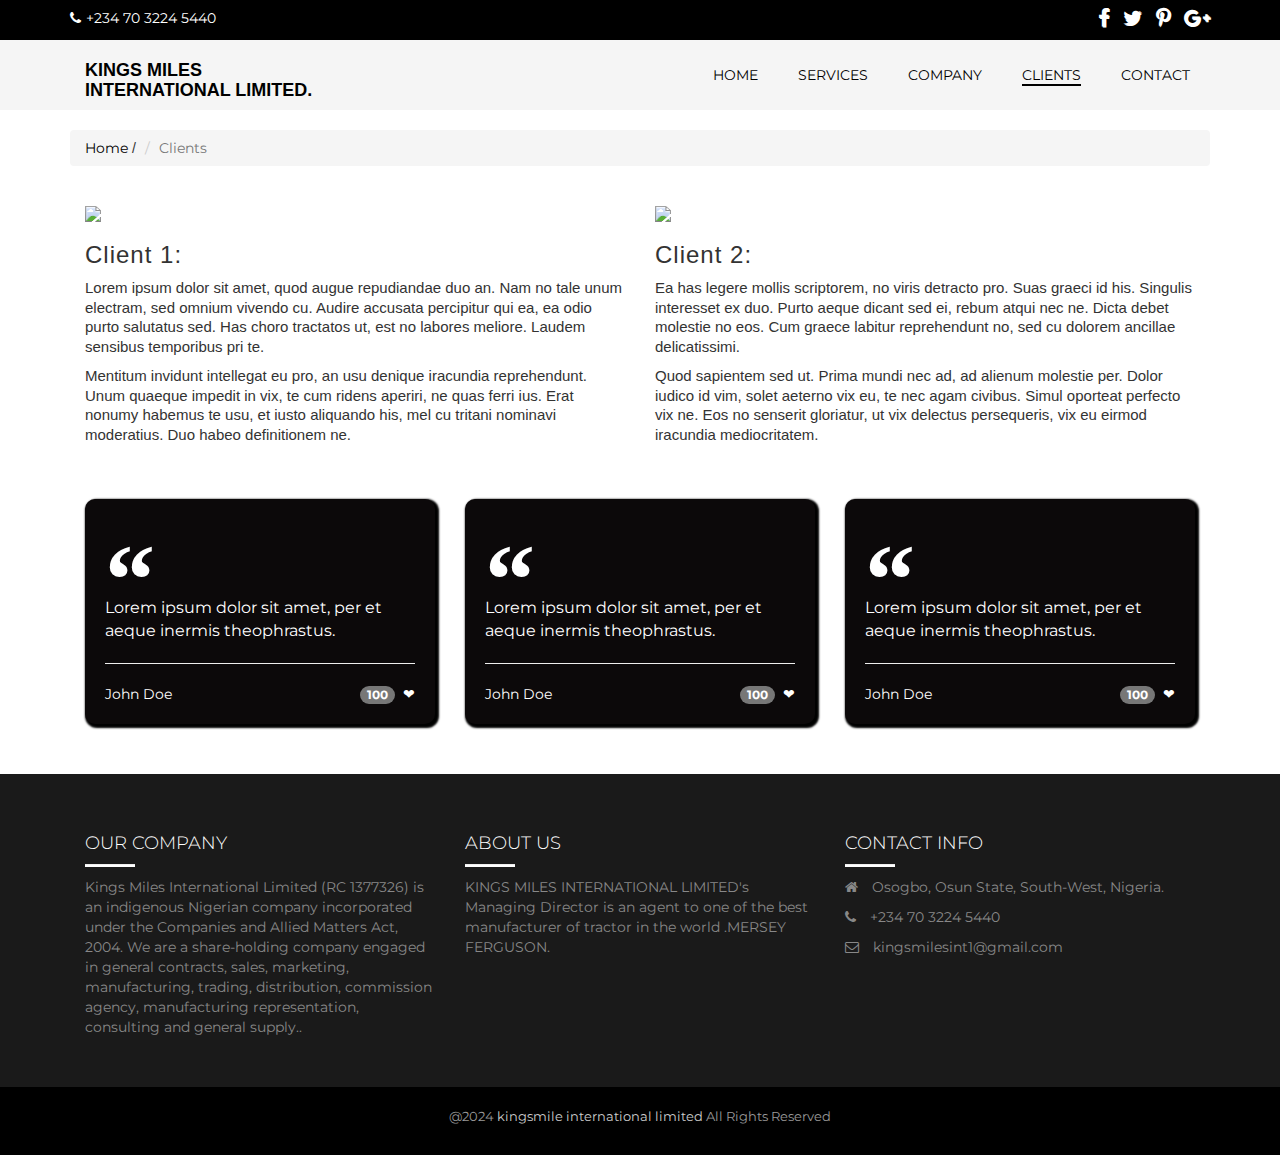
==== clients.html @ 528cfb6f "first commit" ====
<!DOCTYPE html>
<html>

<head>

    <title>Services</title>
    
    <meta charset="utf-8" />

    <link rel="stylesheet" type="text/css" href="css/style.css">
    <link rel="stylesheet" href="css/bootstrap.min.css">
	<link rel="stylesheet" href="css/sidebar.css">
	<link rel="stylesheet" href="https://maxcdn.bootstrapcdn.com/font-awesome/4.5.0/css/font-awesome.min.css">
	
	<link href='https://fonts.googleapis.com/css?family=Montserrat' rel='stylesheet' type='text/css'>
	<link href='http://fonts.googleapis.com/css?family=Open+Sans:400,300,700' rel='stylesheet' type='text/css'>
	
	<link rel='shortcut icon' type='image/x-icon' href='favicon.ico' />
	
    <script src="js/jquery-1.11.3.min.js"></script>
    <script src="js/bootstrap.min.js"></script>
    <script src="js/jPushMenu.js"></script>
    <script src="js/jquery.scrollUp.min.js"></script>
    
    <script type="text/javascript">
		$(window).load(function() {
			$(".loader").fadeOut("slow");
		})
	</script>
    
    <meta name="viewport" content="width=device-width, initial-scale=1">

</head>

<body>

	<div class="loader"></div>
	
	<style>
	
	.loader {
	position: fixed;
	left: 0px;
	top: 0px;
	width: 100%;
	height: 100%;
	z-index: 9999;
	background: url('images/page-loader.gif') 50% 50% no-repeat rgb(249,249,249);
	}
	
	</style>
	
	<header>
	
		<div class="top-heading">
			<div class="container">
				<div class="contact-info pull-left">
					<a href="#"><span class="fa fa-phone"></span>+234 70 3224 5440</a>

				</div>
				<ul class="social-icons pull-right">
					<li><a href="#" class="icon fa fa-facebook"></a></li>
					<li><a href="#" class="icon fa fa-twitter"></a></li>
					<li><a href="#" class="icon fa fa-pinterest-p"></a></li>
					<li><a href="#" class="icon fa fa fa-google-plus"></a></li>
				</ul>
			</div>
		</div>

        <nav class="navbar-default navbar-static-top" id="navbar-default" style="border-radius:0;">
            <div class="container">
                <div class="navbar-header">
                    <button type="button" class="navbar-toggle toggle-menu menu-left push-body" data-toggle="collapse" data-target="#bs-example-navbar-collapse-1">
                        <span class="sr-only">Toggle navigation</span>
                        <span class="icon-bar"></span>
                        <span class="icon-bar"></span>
                        <span class="icon-bar"></span>
                    </button>
					<a style="color:black;" class="navbar-brand" href=""><b>KINGS MILES INTERNATIONAL LIMITED. </b></a>
                </div>

                <!-- Collect the nav links, forms, and other content for toggling -->
                <div class="collapse navbar-collapse cbp-spmenu cbp-spmenu-vertical cbp-spmenu-left" id="bs-example-navbar-collapse-1">

                    <ul class="nav navbar-nav">
                        <li><a href="index.html">Home</a></li>
                        <li><a href="services.html">Services</a></li>
                        <li><a href="company.html">Company</a></li>
                        <li><a href="clients.html"><span>Clients</span></a></li>
                        <li><a href="contact.html">Contact</a></li>
                    </ul>
                </div>
            </div>
        </nav>
        
        <style>
        
        	.navbar-default {
        		background: #F5F5F5;
        	}
        
        	.navbar-default .navbar-nav li a {
        		color: #000;
        	}
        	
        	.navbar-default .navbar-toggle .icon-bar {
				background: #000;
			}
			
			.navbar-nav {
				float: right;
			}
			
			@media screen and (max-width: 768px) {
			.navbar-nav {
				float: left;
			}
			}
			
        
        </style>

        
    </header>
    
    
    <div class="container">
    	<ul class="breadcrumb">
  			<li><a href="index.html">Home</a> <span class="divider">/</span></li>
  			<li class="active">Clients</li>
		</ul>
	</div>
	
	<div class="client-overview">
		<div class="container">
			<div class="col-md-6 col-sm-6">
				<div class="image">
					<img src="images/client1.jpeg" class="img-responsive">
				</div>
				<div class="text">
					<h3>Client 1:</h3>
					<p>Lorem ipsum dolor sit amet, quod augue repudiandae duo an. Nam no tale unum electram, sed omnium vivendo cu. Audire accusata percipitur qui ea, ea odio purto salutatus sed. Has choro tractatos ut, est no labores meliore. Laudem sensibus temporibus pri te.</p>
					<p>Mentitum invidunt intellegat eu pro, an usu denique iracundia reprehendunt. Unum quaeque impedit in vix, te cum ridens aperiri, ne quas ferri ius. Erat nonumy habemus te usu, et iusto aliquando his, mel cu tritani nominavi moderatius. Duo habeo definitionem ne.</p>
				</div>
			</div>
			<div class="col-md-6 col-sm-6">
				<div class="image">
					<img src="images/client2.jpg" class="img-responsive">
				</div>
				<div class="text">
					<h3>Client 2:</h3>
					<p>Ea has legere mollis scriptorem, no viris detracto pro. Suas graeci id his. Singulis interesset ex duo. Purto aeque dicant sed ei, rebum atqui nec ne. Dicta debet molestie no eos. Cum graece labitur reprehendunt no, sed cu dolorem ancillae delicatissimi.</p>
					<p>Quod sapientem sed ut. Prima mundi nec ad, ad alienum molestie per. Dolor iudico id vim, solet aeterno vix eu, te nec agam civibus. Simul oporteat perfecto vix ne. Eos no senserit gloriatur, ut vix delectus persequeris, vix eu eirmod iracundia mediocritatem.</p>
				</div>
			</div>
		</div>
	</div>
	
	<div class="quotes">
		<div class="container">
			<div class="col-md-4">
    			<blockquote class="quote-box">
      				<p class="quotation-mark">
        			“
      				</p>
      				<p class="quote-text">
        				Lorem ipsum dolor sit amet, per et aeque inermis theophrastus.
      				</p>
      			<hr>
      			<div class="blog-post-actions">
        			<p class="blog-post-bottom pull-left">
          				John Doe
       				</p>
        			<p class="blog-post-bottom pull-right">
          				<span class="badge quote-badge">100</span>  ❤
        			</p>
      			</div>
    			</blockquote>
    		</div>
			<div class="col-md-4">
    			<blockquote class="quote-box">
      				<p class="quotation-mark">
        			“
      				</p>
      				<p class="quote-text">
        				Lorem ipsum dolor sit amet, per et aeque inermis theophrastus. 
      				</p>
      			<hr>
      			<div class="blog-post-actions">
        			<p class="blog-post-bottom pull-left">
          				John Doe
       				</p>
        			<p class="blog-post-bottom pull-right">
          				<span class="badge quote-badge">100</span>  ❤
        			</p>
      			</div>
    			</blockquote>
    		</div>
			<div class="col-md-4">
    			<blockquote class="quote-box">
      				<p class="quotation-mark">
        			“
      				</p>
      				<p class="quote-text">
        				Lorem ipsum dolor sit amet, per et aeque inermis theophrastus.
      				</p>
      			<hr>
      			<div class="blog-post-actions">
        			<p class="blog-post-bottom pull-left">
          				John Doe
       				</p>
        			<p class="blog-post-bottom pull-right">
          				<span class="badge quote-badge">100</span>  ❤
        			</p>
      			</div>
    			</blockquote>
    		</div>
		</div>
	</div>
	
	<footer class="footer">
		<div class="container">
			<div class="col-md-4 col-sm-6">
				<h3>Our Company</h3>
				<hr>
				<p>Kings Miles International Limited (RC 1377326) is an indigenous Nigerian company incorporated under the Companies and Allied Matters Act, 2004. We are a share-holding company engaged in general contracts, sales, marketing, manufacturing, trading, distribution, commission agency, manufacturing representation, consulting and general supply..</p>
			</div>
			<div class="col-md-4 col-sm-6">
				<h3>About Us</h3>
				<hr>
				<p>KINGS MILES INTERNATIONAL LIMITED's Managing Director is an agent to one of the best manufacturer of tractor in the world .MERSEY FERGUSON.</p>
			</div>
			<div class="col-md-4 col-sm-6">
				<h3>Contact Info</h3>
				<hr>
				<ul class="contact-list">
					<li>
						<p>
							<i class="fa fa-home"></i>
							Osogbo, Osun State, South-West, Nigeria.
						</p>
						<p>
							<i class="fa fa-phone"></i>
							+234 70 3224 5440
						</p>
						<p>
							<i class="fa fa-envelope-o"></i>
							kingsmilesint1@gmail.com
						</p>
					</li>
				</ul>
			</div>
		</div>
	</footer>
	
	<div class="copyright-part">
		<p>@2024 <span>kingsmile international limited</span> All Rights Reserved</p>
	</div>
    
    
    
    <script type="text/javascript">
    
      $(document).ready(function(){
        $('.toggle-menu').jPushMenu({closeOnClickLink: false});
        $('.dropdown-toggle').dropdown();
      });
      
    </script>
    
    
    <script type="text/javascript">
    
    $(function () {
  		$.scrollUp({
    		scrollName: 'scrollUp', // Element ID
    		topDistance: '300', // Distance from top before showing element (px)
    		topSpeed: 600, // Speed back to top (ms)
    		animation: 'fade', // Fade, slide, none
    		animationInSpeed: 200, // Animation in speed (ms)
    		animationOutSpeed: 200, // Animation out speed (ms)
    		activeOverlay: false, // Set CSS color to display scrollUp active point, e.g '#00FFFF'
    		scrollImg: true,
  		});
	});
    
    </script>
    

</body>

</html>
---- css/style.css ----
body {
	overflow-x: hidden;
}

#scrollUp {
  bottom: 20px;
  right: 20px;
  width: 38px; /* Width of image */
  height: 38px; /* Height of image */
  background: url(../images/top.png) no-repeat;
}

.top-heading {
	background: #000;
	width: 100%;
	color: #fff; 
}

.top-heading .contact-info {
	padding-top: 8px;
}

.top-heading .contact-info a {
	font-size: 14px;
	font-weight: 400;
    font-family: 'Montserrat', sans-serif;
	color: #fff;
	text-decoration: none;
}

@media screen and (max-width: 500px) {
.top-heading .contact-info a {
	font-size: 12px;
}
}

.top-heading .contact-info span {
	padding-right: 5px;
}

.top-heading .social-icons {
	list-style: none;
	padding-top: 8px;
}

.top-heading .social-icons li {
	display: inline-block;
}

.top-heading .social-icons .icon {
	font-size: 20px;
	padding-left: 10px;
	color: #fff;
	text-shadow: 1px 1px #fff;
	text-decoration: none;
}

@media screen and (max-width: 500px) {
.top-heading .social-icons .icon {
	font-size: 16px;
}
}


.navbar-default .navbar-nav li a {
    text-transform: uppercase;
    text-decoration: none;
    line-height: 20px;
    margin: 10px 5px;
    font-family: 'Montserrat', sans-serif;
}

.navbar-default .navbar-nav li a span {
	border-bottom: 2px solid #000;
}

.navbar-default .navbar-toggle {
	border: none;
}

.navbar-default .navbar-toggle .icon-bar {
    height: 4px;
    width: 28px;
}

.navbar-default .navbar-brand {
	/* background-image:url("../images/logo.png"); */
	background-repeat: no-repeat;
	text-transform: black;
	width: 270px;
	text-decoration: solid;
	align-items: center;
	height: 60px;
	margin-top: 5px;
}

@media screen and (max-width: 991px) {
.navbar-default .navbar-brand {
	/* background-image:url("../images/small-logo.png"); */
	background-repeat: no-repeat;
	text-transform: black;
	width: 270px;
	text-decoration: solid;
	align-items: center;
	height: 60px;
	margin-top: 5px;
}
}

@media screen and (max-width: 768px) {
.navbar-default .navbar-brand {
	margin-top: 0px;
}
}

.breadcrumb {
	margin-top: 20px;
}

.breadcrumb a {
	color: #000;
	text-decoration: none;
	font-size: 14px;
	font-family: 'Montserrat', sans-serif;
}

.breadcrumb a:hover {
	color: #4C4C4C;
	text-decoration: none;
} 

.breadcrumb .active {
	font-family: 'Montserrat', sans-serif;
}

/* Homepage */

.banner {
	background-image:url("../images/banner.jpg");
	background-size: cover;
	background-repeat: no-repeat;
	background-position: center center;
	width: 100%;
    height: 100%;
}

.banner .opacity_overlay {
    height: 100%;
    width: 100%;
    background: rgba(0, 0, 0, 0.55);
    padding-top: 100px;
}

.banner .opacity_overlay .info {
    text-align: center;
    font-family: 'Montserrat', sans-serif;
}

.banner .opacity_overlay .info h2 {
	color: #fff;
	text-transform: uppercase;
	font-size: 36px;
}

.banner .opacity_overlay .info hr {
	width: 100px;
	margin-top: 30px;
	margin-bottom: 30px;
}

.banner .opacity_overlay .info h3 {
	color: #fff;
	text-transform: uppercase;
	font-size: 16px;
	letter-spacing: 1px;
}

.banner .opacity_overlay .secondary_layer {
	background: #191919;
	margin-top: 100px;
	padding-top: 15px;
	padding-bottom: 15px;
	font-family: "Open Sans", Arial, sans-serif;
}

.banner .opacity_overlay .secondary_layer .msg {
	font-size: 18px;
	color: #fff;
	font-weight: 300;
	letter-spacing: 1px;
}

.banner .opacity_overlay .secondary_layer .msg span {
	font-family: "Shadows Into Light", cursive;
	font-size: 22px;
}

.banner .opacity_overlay .secondary_layer .quote {
	font-size: 13px;
	color: #999;
	font-weight: 300;
	letter-spacing: 1px;
}

.banner .opacity_overlay .secondary_layer .btn {
	text-decoration: none;
	color: #000;
}

.banner .opacity_overlay .secondary_layer .btn button {
	background: #F5F5F5;
	border: none;
	border-radius: 6px;
	padding: 8px 15px;
	text-transform: uppercase;
	font-weight: 600;
	font-size: 14px;
	outline: none;
	transition: background-color 0.2s ease;
}

.banner .opacity_overlay .secondary_layer .btn button:hover {
	background: #000;
	color: #fff;
}

/* Font size change on browser resize */

@media screen and (max-width: 991px) {
.banner .opacity_overlay .info h2 {
	font-size: 30px;
}
}

@media screen and (max-width: 768px) {
.banner .opacity_overlay .info h2 {
	font-size: 26px;
}
}

@media screen and (max-width: 631px) {
.banner .opacity_overlay .info h2 {
	font-size: 22px;
}
}

@media screen and (max-width: 534px) {
.banner .opacity_overlay .info h2 {
	font-size: 20px;
}
}

@media screen and (max-width: 991px) {
.banner .opacity_overlay .info h3 {
	font-size: 12px;
}
}

@media screen and (max-width: 534px) {
.banner .opacity_overlay .info h3 {
	font-size: 10px;
}
}

@media screen and (max-width: 768px) {
.banner .opacity_overlay .secondary_layer .msg {
	font-size: 16px;
}
}

@media screen and (max-width: 534px) {
.banner .opacity_overlay .secondary_layer .msg {
	font-size: 13px;
}
}

@media screen and (max-width: 768px) {
.banner .opacity_overlay .secondary_layer .msg span {
	font-size: 18px;
}
}

@media screen and (max-width: 534px) {
.banner .opacity_overlay .secondary_layer .msg span {
	font-size: 16px;
}
}


.services {
	padding-top: 40px;
	padding-bottom: 60px;
}

@media screen and (max-width: 768px) {
.services {
	padding-top: 20px;
	padding-bottom: 30px;
}
}

@media screen and (max-width: 500px) {
.services {
	padding-top: 10px;
	padding-bottom: 10px;
}
}

.services h2 {
	font-size: 32px;
	text-align: center;
	font-family: "Open Sans", Arial, sans-serif;
	font-weight: 300;
}

.services h2 span {
	font-weight: 600;
}

.services h3 {
	font-size: 20px;
	font-weight: 300;
	text-align: center;
	font-family: "Open Sans", Arial, sans-serif;
	color: #666666;
}

.services .overview {
	margin-top: 20px;
}

.services .overview .feature-box img {
	width: 100%;
	margin-top: 30px;
}

.services .overview .feature-body {
	font-family: 'Montserrat', sans-serif;
}


.services .overview .feature-body h4 {
	line-height: 30px;
	font-size: 20px;
	font-weight: 600;
}

.services .overview .feature-body p {
	font-size: 14px;
	font-weight: 300;
	color: #666666;
}

@media screen and (max-width: 500px) {
.services .overview .col-sm-4 {
	padding-right: 0px;
	padding-left: 0px;
}
}

/* Font size change on browser resize */

@media screen and (max-width: 991px) {
.services h2 {
	font-size: 26px;
}
}

@media screen and (max-width: 768px) {
.services h2 {
	font-size: 22px;
}
}

@media screen and (max-width: 534px) {
.services h2 {
	font-size: 20px;
}
}

@media screen and (max-width: 991px) {
.services h3 {
	font-size: 16px;
}
}

@media screen and (max-width: 534px) {
.services h3 {
	font-size: 14px;
}
}


.information {
	background: #191919;
	padding-top: 60px;
	padding-bottom: 60px;
	text-align: center;
}

@media screen and (max-width: 500px) {
.information {
	padding-top: 20px;
	padding-bottom: 30px;
}
}

.information .counter-number {
  	color: #fff;
  	font-size: 32px;
}

.information .counter-text {
  	color: #fff;
  	letter-spacing: 2px;
}


.projects {
	padding-top: 60px;
	padding-bottom: 60px;
	font-family: "Open Sans", Arial, sans-serif;
}

@media screen and (max-width: 500px) {
.projects {
	padding-top: 20px;
	padding-bottom: 20px;
}
}

.projects h3 {
	font-size: 30px;
	font-weight: 400;
	text-transform: uppercase;
	letter-spacing: 1px;
	text-align: center;
	margin-top: 0px;
}

.projects hr {
	width: 75px;
	height: 2px;
	background: #000;
}

.projects .news {
	margin-top: 50px;
	position: relative;
}

.projects .news:before {
	content: "";
	width: 2px;
	background: #000;
	height: 100%;
	position: absolute;
	left: 50%;
}

.projects .news .date {
    color: #fff;
    text-align: center;
    display: block;
    background: #000;
    padding: 2px;
    margin: auto;
    width: 100px;
	margin-bottom: 50px;
}


@media screen and (max-width: 991px) {
.projects .news .date {
	margin-bottom: 0px;
}
}


.projects .news .date h4 {
    font-size: 16px;
    font-weight: 600;
}

.projects .news .section {
	margin-top: 40px;
}

/* Section Left */

.projects .news .section-left:before {
    content: "";
    position: absolute;
    right: 0;
    width: 20px;
    height: 20px;
    top: 50%;
    margin-top: -10px;
    margin-right: -10px;
    background: #000;
    border-radius: 50%;
    z-index: 100;
}

.projects .news .section-left:after {
    content: "";
    width: 80%;
    height: 2px;
    background-color: #000;
    position: absolute;
    right: 0;
    top: 50%;
}

@media screen and (max-width: 991px) {
.projects .news .section-left:before {
	display: none;
}
}

@media screen and (max-width: 991px) {
.projects .news .section-left:after {
	display: none;
}
}


.projects .news .section-left .article {
    background: #000;
    padding-top: 26px;
    padding-bottom: 31px;
    position: relative;
    z-index: 100;
    margin-right: 50px;
}

@media screen and (max-width: 991px) {
.projects .news .section-left .article {
	margin-right: 0px;
	margin-top: 40px;
}
}


/* Section Right */

.projects .news .section-right:before {
    content: "";
    position: absolute;
    left: 0;
    width: 20px;
    height: 20px;
    top: 50%;
    margin-top: -10px;
    margin-left: -10px;
    background: #000;
    border-radius: 50%;
    z-index: 100;
}

.projects .news .section-right:after {
    content: "";
    width: 80%;
    height: 2px;
    background-color: #000;
    position: absolute;
    left: 0;
    top: 50%;
}

@media screen and (max-width: 991px) {
.projects .news .section-right:before {
	display: none;
}
}

@media screen and (max-width: 991px) {
.projects .news .section-right:after {
	display: none;
}
}

.projects .news .section-right .article {
    background: #000;
    padding-top: 26px;
    padding-bottom: 31px;
    position: relative;
    z-index: 100;
    margin-left: 50px;
}

@media screen and (max-width: 991px) {
.projects .news .section-right .article {
	margin-left: 0px;
	margin-top: 40px;
}
}


.projects .news .article .wrap {
	padding: 5px 30px;
}

.projects .news .article .wrap .heading {
	color: #fff;
}

.projects .news .article .wrap .heading h5 {
	text-transform: uppercase;
	font-size: 16px;
	font-weight: 600;
}

.projects .news .article .wrap .heading h5 span {
	margin-right: 20px;
	font-size: 20px;
}



@media screen and (max-width: 1199px) {
.projects .news .col-md-offset-1 {
	margin-left: 0%;
}
}


@media screen and (max-width: 990px) {
.projects .news .article {
	margin-right: 0px;
	margin-left: 0px;
}
}


.projects .news .button {
	text-align: center;
	margin-top: 40px;
	position: relative;
}

.projects .news .button a {
	color: #000;
	background: #fff;
	border: 2px solid #000;
	font-size: 15px;
	font-weight: 600;
	transition: background-color 0.5s ease;
}

.projects .news .button a:hover {
	background: #000;
	color: #fff;
}


.clients {
	padding-top: 20px;
	padding-bottom: 20px;
	background: #191919;
}

.clients-carousel {
    margin-top: 50px; 
    padding: 0 30px 30px 30px;
}

.clients-carousel .thumbnail {
     background: transparent;
     border: none;
}

.clients-carousel img {
    width: 240px;
    height: 120px;
}


.more-information {
	background: #fff;
	padding-top: 20px;
	padding-bottom: 40px;
}

.more-information .sides {
	background: #191919;
	padding-top: 40px;
	padding-bottom: 40px;
	font-family: "Open Sans", Arial, sans-serif;
	margin-top: 20px;
}

.more-information .sides h4 {
	text-align: center;
	color: #fff;
	font-size: 22px;
	letter-spacing: 1px;
}

.more-information .sides hr {
	width: 75px;
}

.more-information .sides p {
	color: #fff;
	font-size: 15px;
	padding: 15px 30px;
}

@media screen and (max-width: 500px) {
.more-information .col-md-6 {
	padding-right: 0px;
	padding-left: 0px;
}
}


.subscribe {
	background-image:url("../images/building.jpeg");
	background-size: cover;
	background-repeat: no-repeat;
	background-position: center center;
}

.subscribe .opacity_overlay {
    height: 100%;
    width: 100%;
    background: rgba(0, 0, 0, 0.7);
	padding-top: 60px;
	padding-bottom: 80px;
	font-family: 'Montserrat', sans-serif;
	text-align: center;
}

.subscribe .opacity_overlay h3 {
	color: #fff;
	font-size: 32px;
} 

.subscribe .opacity_overlay p {
	color: #fff;
	font-size: 18px;
}


.subscribe .opacity_overlay .form-subscribe {
	max-width: 600px;
	margin: auto;
	margin-top: 30px;
}

.subscribe .opacity_overlay .input-group {
	position: relative;
    display: table;
}

.subscribe .opacity_overlay .form-input {
	background:rgba(255,255,255, 0.4);
	padding-left: 25px;
	padding-right: 25px;
	border: none;
	letter-spacing: 1px;
	width: 100%;
	position: relative;
	float: left;
	height: 50px;
	margin-bottom: 0;
	border-top-left-radius: 36px;
    border-bottom-left-radius: 36px;
    outline:none;
}

.subscribe .opacity_overlay .btn-group {
	display: table-cell;
	width: 1%;
}

.subscribe .opacity_overlay .btn {
	height: 50px;
	padding: 0 40px;
	background: #fff;
	color: #000;
	position: relative;
	margin-left: -1px;
	border-top-right-radius: 36px;
    border-bottom-right-radius: 36px;
}

::-webkit-input-placeholder { /* WebKit, Blink, Edge */
    color: #fff;
}
:-moz-placeholder { /* Mozilla Firefox 4 to 18 */
   color: #fff;
   opacity:  1;
}
::-moz-placeholder { /* Mozilla Firefox 19+ */
   color: #fff;
   opacity:  1;
}
:-ms-input-placeholder { /* Internet Explorer 10-11 */
   color: #fff;
}

/* End of Homepage */


/* ------- Services Page ------- */

@media screen and (max-width: 500px) {
.pricing-table .col-sm-4 {
	padding-left: 0px;
	padding-right: 0px;
}
}

.pricing-table {
	padding-top: 10px;
	padding-bottom: 20px;
}

.pricing-table .table .block {
	margin-top: 20px;
}

.pricing-table .table .block .cost {
	padding-top: 25px;
	padding-bottom: 25px;
	background: #000;
	text-align: center;
	font-family: 'Montserrat', sans-serif;
}

.pricing-table .table .block .cost h3 {
	color: #fff;
	text-transform: uppercase;
	letter-spacing: 3px;
	font-size: 20px;
}

.pricing-table .table .block .cost h1 {
	color: #fff;
	text-transform: uppercase;
	font-size: 72px;
}

.pricing-table .table .block .cost h1 .symbol {
	font-size: 36px;
	display: inline-block;
	vertical-align: top;
}

.pricing-table .table .block .cost h1 .monthly {
	font-size: 20px;
}

.pricing-table .table .block .cost p {
	color: #696969;
}

.pricing-table .table .block .info {
	padding-top: 20px;
	padding-bottom: 20px;
	background: #F5F5F5;
	text-align: center;
	font-family: 'Montserrat', sans-serif;
}

.pricing-table .table .block .info .item-list {
	list-style: none;
	padding: 0px;
}

.pricing-table .table .block .info .item-list li {
	font-size: 17px;
	margin-top: 15px;
}

.pricing-table .table .block .info .item-list li button {
	margin-top: 15px;
	color: #fff;
	background: #000;
	border: none;
	padding: 8px 16px;
	text-transform: uppercase;
	letter-spacing: 1px;
	font-size: 16px;
	outline: none;
	transition: background-color 0.5s ease;
}

.pricing-table .table .block .info .item-list li button:hover {
	background: #e6e6e6;
	color: #000;
}

@media screen and (max-width: 500px) {
.featured-list .col-sm-6 {
	padding-left: 0px;
	padding-right: 0px;
}
}

.featured-list {
	padding-top: 20px;
	padding-bottom: 40px;
	text-align: center;
}

.featured-list .section {
	margin-top: 20px;
}

.featured-list .section .icon-container {
	position: relative;
    margin: auto;
    width: 80px;
    height: 80px;
	border: 1px solid #000;
	border-radius: 50%;
	transition: background-color 0.5s ease;
}

.featured-list .section .icon-container:hover {
	background: #000;
}

.featured-list .section .icon-container i {
	font-size: 38px;
	font-weight: 600;
	line-height: 80px;
	transition: color 0.5s ease;
}

.featured-list .section .icon-container i:hover {
	color: #fff;
}

.featured-list .section h3 {
	font-size: 18px;
	font-weight: 600;
	margin-top: 10px;
	margin-bottom: 10px;
}

.featured-list .section hr {
	width: 50px;
	height: 2px;
	background: #000;
	margin-top: 10px;
	margin-bottom: 10px;
}

.featured-list .section p {
	font-weight: 500;
	font-size: 15px;
	color: #777;
}

/* End of Servies */


/* ------- Company Page ------- */

@media screen and (max-width: 500px) {
.about-info .col-md-6 {
	padding-left: 0px;
	padding-right: 0px;
}
}

@media screen and (max-width: 991px) {
.about-info .text {
	margin-top: 30px;
}
}

.about-info .text h3 {
	margin-top: 0px;
	font-size: 22px;
	letter-spacing: 1px;
}

.about-info .text p {
	font-size: 15px;
	line-height: 1.6;
	font-weight: 400;
}


@media screen and (max-width: 500px) {
.team .col-xs-6 {
	width: 100%;
	padding-left: 0px;
	padding-right: 0px;
}
}

.team .row {
	padding-top: 20px;
	padding-bottom: 20px;
}

.team h6.description {
	font-weight: bold;
	letter-spacing: 2px;
	color: #999;
	border-bottom: 1px solid rgba(0, 0, 0,0.1);
	padding-bottom: 5px;
}

.team .profile {
	margin-top: 25px;
}

.team .profile h1 {
	font-weight: normal;
	font-size: 20px;
	margin:10px 0 0 0;
}

.team .profile h2 {
	font-size: 14px;
	font-weight: lighter;
	margin-top: 5px;
}

.team .profile .img-box {
	opacity: 1;
	display: block;
	position: relative;
}

.team .profile .img-box:after {
	content:"";
	opacity: 0;
	background-color: rgba(0, 0, 0, 0.75);
	position: absolute;
	right: 0;
	left: 0;
	top: 0;
	bottom: 0;
}

.team .profile .img-box img {
	width: 100%;
}

.team .img-box ul {
	position: absolute;
	z-index: 2;
	bottom: 50px;
	text-align: center;
	width: 100%;
	padding-left: 0px;
	height: 0px;
	margin:0px;
	opacity: 0;
}

.team .profile .img-box:after, .img-box ul, .img-box ul li {
	-webkit-transition: all 0.5s ease-in-out 0s;
    -moz-transition: all 0.5s ease-in-out 0s;
    transition: all 0.5s ease-in-out 0s;
}

.team .img-box ul i {
	font-size: 20px;
	letter-spacing: 10px;
}

.team .img-box ul li {
	width: 30px;
    height: 30px;
    text-align: center;
    border: 1px solid #f5f5f5;
    margin: 2px;
    padding: 5px;
	display: inline-block;
}

.team .img-box a {
	color:#fff;
}

.team .img-box:hover:after {
	opacity: 1;
}

.team .img-box:hover ul {
	opacity: 1;
}

.team .img-box img {
	-webkit-filter: grayscale(100%);
    filter: gray;
    filter: grayscale(100%);
    filter: url(desaturate.svg#greyscale);
}

.team .img-box ul a {
	-webkit-transition: all 0.3s ease-in-out 0s;
	-moz-transition: all 0.3s ease-in-out 0s;
	transition: all 0.3s ease-in-out 0s;
}

.team .img-box a:hover li {
	border-color: #fff;
	color: #000;
}

/* End of Company */


/* ------- Clients Page ------- */

@media screen and (max-width: 500px) {
.client-overview .col-sm-6 {
	padding-left: 0px;
	padding-right: 0px;
}
}

.client-overview .image {
	margin-top: 20px;
}

.client-overview .text {
	margin-top: 20px;
}

.client-overview .text h3 {
	font-size: 24px;
	letter-spacing: 1px;
}

.client-overview .text p {
	font-size: 15px;
	line-height: 1.3;
}


@media screen and (max-width: 500px) {
.quotes .col-md-4 {
	padding-left: 0px;
	padding-right: 0px;
}
}

.quotes {
	padding-top: 20px;
	padding-bottom: 30px;
}

.quotes .quote-box {  
	border-left: none;
	overflow: hidden;
    border-radius: 10px;
    background-color: #0C090A;
    margin-top: 25px;
    color: #fff;
    width: 100%;
    box-shadow: 2px 2px 2px 2px #000;   
}

.quotes .quotation-mark { 
    font-weight: bold;
    font-size: 100px;
    color: white;
    font-family: "Times New Roman", Georgia, Serif;   
}

.quotes .quote-text {    
    font-size: 16px;
    font-family: 'Montserrat', sans-serif;
    margin-top: -65px;
}

.quotes .blog-post-bottom {    
    font-size: 14px;
    font-family: 'Montserrat', sans-serif;
}


/* End of Clients */


/* ------- Contact Page ------- */


.contact {
	padding-top: 20px;
	padding-bottom: 40px;
}

.contact h3 {
	font-size: 20px;
	font-family: 'Montserrat', sans-serif;
}

.contact hr {
	margin-top: 10px;
	margin-bottom: 10px;
}

.contact .contact-form input {
	width: 100%;
	height: 30px;
	border-radius: 4px;
	border: 1px solid #000;	
	margin-top: 20px;
	color: #000;
	outline: none;
	padding: 20px;
}

.contact .contact-form input:focus {
	border-bottom: 2px solid #000;
}

.contact .contact-form ::-webkit-input-placeholder {
   color: #000;
   font-weight: 600;
}

.contact .contact-form textarea {
	margin-top: 20px;
	width: 100%;
	border: 1px solid #000;
	border-radius: 4px;
	padding: 15px;
	resize: none;
	outline: none;
}

.contact .contact-form textarea:focus {
	border-bottom: 2px solid #000;
}

.contact .contact-form button {
	margin-top: 15px;
	padding: 8px 15px;
	border: 1px solid #000;
	background: #fff;
	color: #000;
	font-weight: 600;
	outline: none;
	border-radius: 4px;
}

.contact .contact-info p {
	font-size: 13px;
	line-height: 1.5;
}

@media screen and (max-width: 500px) {
.contact .col-md-8, .contact .col-md-4 {
	padding-left: 0px;
	padding-right: 0px;
}
}


/* End of Contact */


/* ------- Footer Section ------- */


.footer {
	padding-top: 40px;
	padding-bottom: 40px;
	background: #1a1a1a;
	font-family: 'Montserrat', sans-serif;
}

.footer h3 {
	color: #fff;
	font-weight: 300;
	font-size: 18px;
	text-transform: uppercase;
}

.footer hr {
    border-bottom: 2px solid #fff;
    width: 50px;
    margin-top: 10px;
    margin-bottom: 10px;
    margin-left: 0px;
}

.footer p {
	color: #888;
}

.footer ul {
	list-style: none;
	padding-left: 0px;
}

.footer .contact-list i {
	margin-right: 10px;
}

.copyright-part {
	padding-top: 20px;
	padding-bottom: 20px;
	background: #000;
}

.copyright-part p {
	text-align: center;
	color: #999;
	font-size: 13px;
	font-family: 'Montserrat', sans-serif;
}

.copyright-part p span {
	color: #ccc;
}
---- css/sidebar.css ----
@media screen and (max-width: 767px) {
  .navbar-nav {
    margin:0;
  }
  /* General styles for all menus */
  .cbp-spmenu {
    background: #f8f8f8;
    position: fixed;
    padding:0;
    margin:0 !important;
    overflow-x:hidden;
    overflow-y:visible;
    display:block;
    visibility:visible;
  }
  /* Orientation-dependent styles for the content of the menu */
  .cbp-spmenu-vertical {
    width: 260px;
    height: 100%;
    top: 0;
    z-index: 1000;
  }
  .cbp-spmenu-horizontal {
    width: 100%;
    height: 150px;
    left: 0;
    z-index: 1000;
    overflow: hidden;
  }
  .cbp-spmenu-horizontal h3 {
    height: 100%;
    width: 20%;
    float: left;
  }
  .cbp-spmenu-horizontal a {
    float: left;
    width: 20%;
    padding: 0.8em;
    border-left: 1px solid #258ecd;
  }
  /* Vertical menu that slides from the left or right */
  .cbp-spmenu-left {
    left: -260px;
  }
  .cbp-spmenu-right {
    right: -260px;
  }
  .cbp-spmenu-left.cbp-spmenu-open {
    left: 0px;
  }
  .cbp-spmenu-right.cbp-spmenu-open {
    right: 0px;
  }
  /* Horizontal menu that slides from the top or bottom */
  .cbp-spmenu-top {
    top: -150px;
  }
  .cbp-spmenu-bottom {
    bottom: -150px;
  }
  .cbp-spmenu-top.cbp-spmenu-open {
    top: 0px;
  }
  .cbp-spmenu-bottom.cbp-spmenu-open {
    bottom: 0px;
  }
  /* Push classes applied to the body */
  .cbp-spmenu-push {
    overflow-x: hidden;
    position: relative;
    left: 0;
  }
  .cbp-spmenu-push-toright {
    left: 260px;
  }
  .cbp-spmenu-push-toleft {
    left: -260px;
  }
  /* Transitions */
  .cbp-spmenu,
  .cbp-spmenu-push {
    -webkit-transition: all 0.3s ease;
    -moz-transition: all 0.3s ease;
    transition: all 0.3s ease;
  }
}
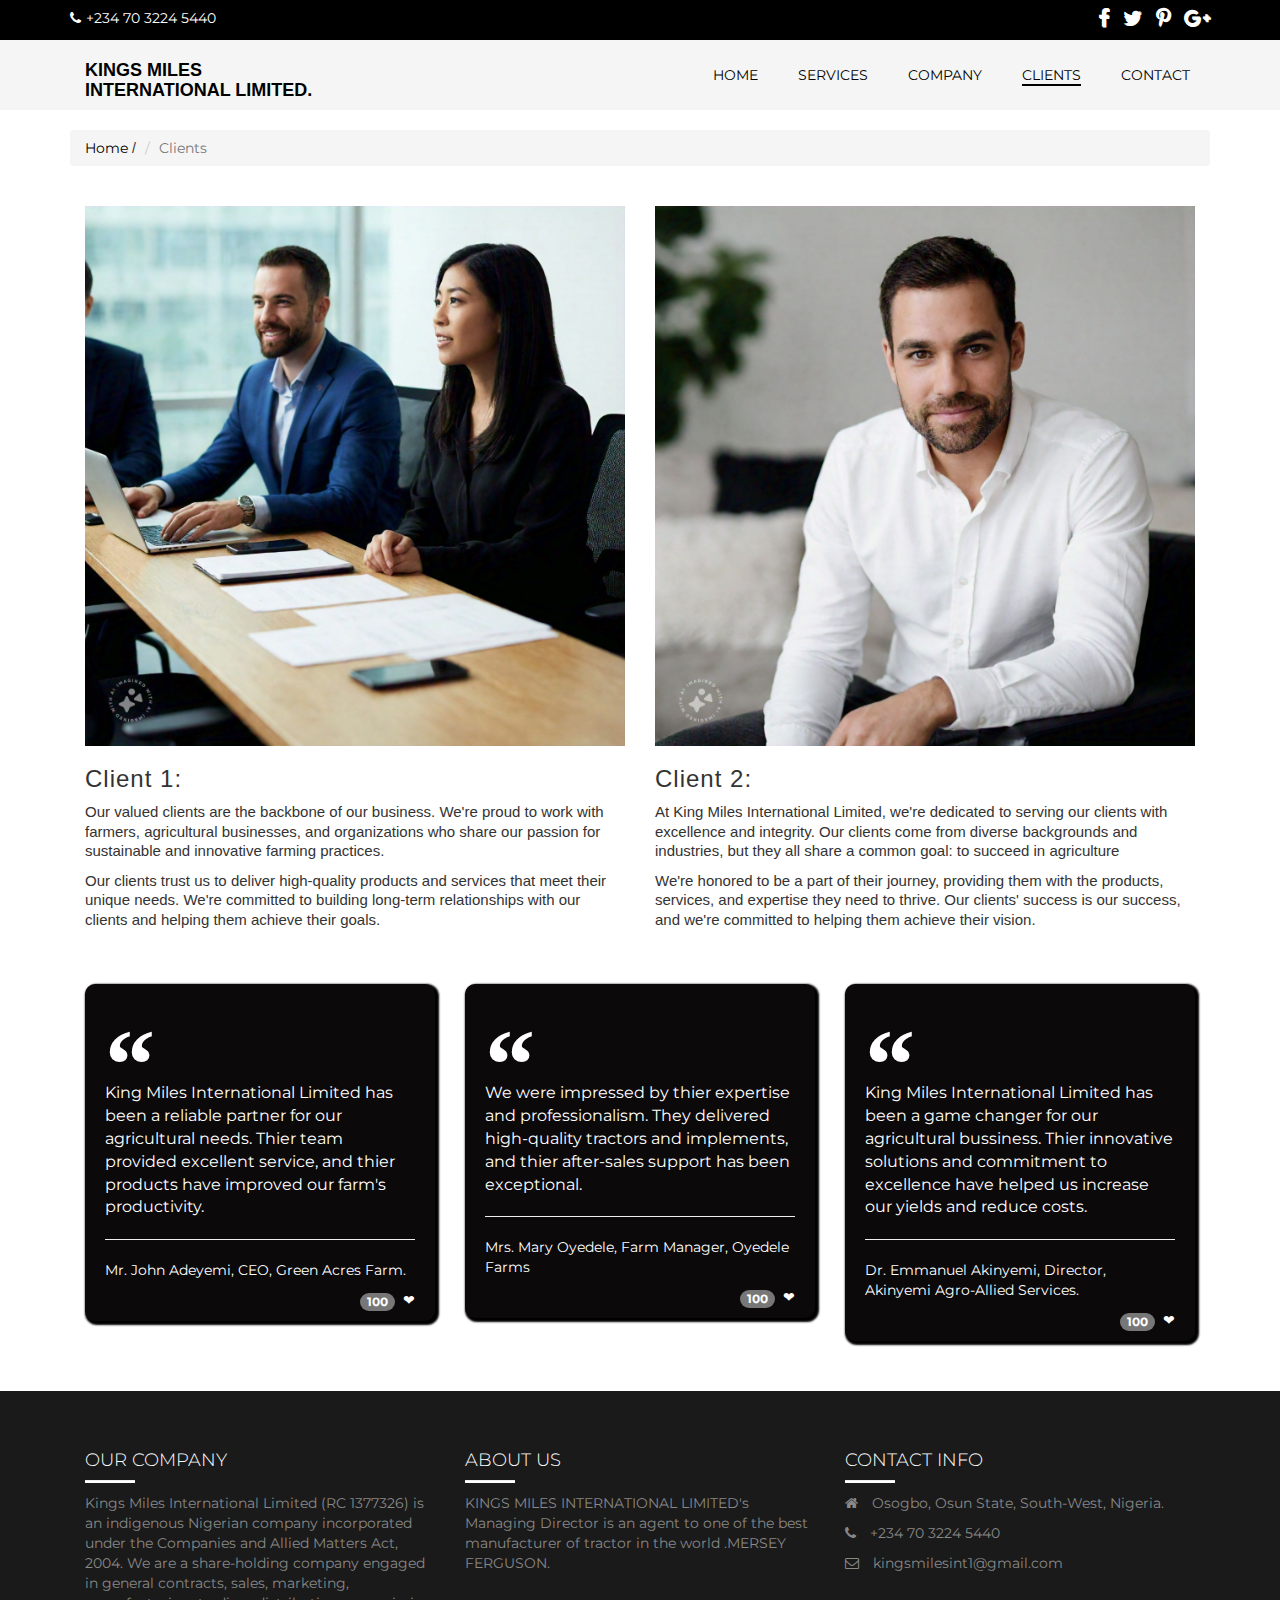
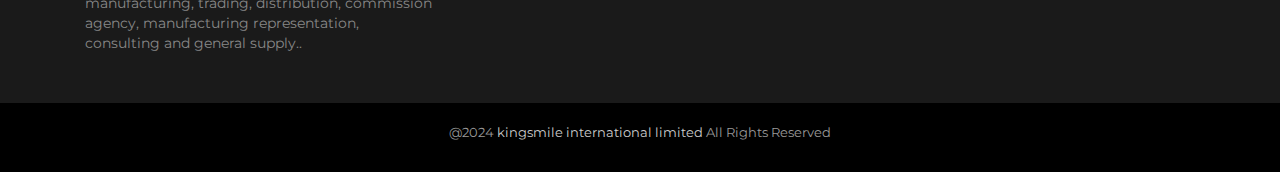
==== commit 12776a0d: "file updates" ====
--- a/clients.html
+++ b/clients.html
@@ -135,22 +135,22 @@
 		<div class="container">
 			<div class="col-md-6 col-sm-6">
 				<div class="image">
-					<img src="images/client1.jpeg" class="img-responsive">
+					<img src="images/IMG-20241122-WA0406.jpg" class="img-responsive">
 				</div>
 				<div class="text">
 					<h3>Client 1:</h3>
-					<p>Lorem ipsum dolor sit amet, quod augue repudiandae duo an. Nam no tale unum electram, sed omnium vivendo cu. Audire accusata percipitur qui ea, ea odio purto salutatus sed. Has choro tractatos ut, est no labores meliore. Laudem sensibus temporibus pri te.</p>
-					<p>Mentitum invidunt intellegat eu pro, an usu denique iracundia reprehendunt. Unum quaeque impedit in vix, te cum ridens aperiri, ne quas ferri ius. Erat nonumy habemus te usu, et iusto aliquando his, mel cu tritani nominavi moderatius. Duo habeo definitionem ne.</p>
+					<p>Our valued clients are the backbone of our business. We're proud to work with farmers, agricultural businesses, and organizations who share our passion for sustainable and innovative farming practices. </p>
+					<p>Our clients trust us to deliver high-quality products and services that meet their unique needs. We're committed to building long-term relationships with our clients and helping them achieve their goals.</p>
 				</div>
 			</div>
 			<div class="col-md-6 col-sm-6">
 				<div class="image">
-					<img src="images/client2.jpg" class="img-responsive">
+					<img src="images/IMG-20241122-WA0407.jpg" class="img-responsive">
 				</div>
 				<div class="text">
 					<h3>Client 2:</h3>
-					<p>Ea has legere mollis scriptorem, no viris detracto pro. Suas graeci id his. Singulis interesset ex duo. Purto aeque dicant sed ei, rebum atqui nec ne. Dicta debet molestie no eos. Cum graece labitur reprehendunt no, sed cu dolorem ancillae delicatissimi.</p>
-					<p>Quod sapientem sed ut. Prima mundi nec ad, ad alienum molestie per. Dolor iudico id vim, solet aeterno vix eu, te nec agam civibus. Simul oporteat perfecto vix ne. Eos no senserit gloriatur, ut vix delectus persequeris, vix eu eirmod iracundia mediocritatem.</p>
+					<p>At King Miles International Limited, we're dedicated to serving our clients with excellence and integrity. Our clients come from diverse backgrounds and industries, but they all share a common goal: to succeed in agriculture</p>
+					<p>We're honored to be a part of their journey, providing them with the products, services, and expertise they need to thrive. Our clients' success is our success, and we're committed to helping them achieve their vision.</p>
 				</div>
 			</div>
 		</div>
@@ -164,12 +164,13 @@
         			“
       				</p>
       				<p class="quote-text">
-        				Lorem ipsum dolor sit amet, per et aeque inermis theophrastus.
+        				King Miles International Limited has been a reliable partner for our agricultural needs. Thier team provided excellent 
+						service, and thier products have improved our farm's productivity.
       				</p>
       			<hr>
       			<div class="blog-post-actions">
         			<p class="blog-post-bottom pull-left">
-          				John Doe
+          				Mr. John Adeyemi, CEO, Green Acres Farm.
        				</p>
         			<p class="blog-post-bottom pull-right">
           				<span class="badge quote-badge">100</span>  ❤
@@ -183,12 +184,13 @@
         			“
       				</p>
       				<p class="quote-text">
-        				Lorem ipsum dolor sit amet, per et aeque inermis theophrastus. 
+        				We were impressed by thier expertise and professionalism. They delivered high-quality tractors and implements,
+						 and thier after-sales support has been exceptional. 
       				</p>
       			<hr>
       			<div class="blog-post-actions">
         			<p class="blog-post-bottom pull-left">
-          				John Doe
+          				Mrs. Mary Oyedele, Farm Manager, Oyedele Farms
        				</p>
         			<p class="blog-post-bottom pull-right">
           				<span class="badge quote-badge">100</span>  ❤
@@ -202,12 +204,13 @@
         			“
       				</p>
       				<p class="quote-text">
-        				Lorem ipsum dolor sit amet, per et aeque inermis theophrastus.
+        				King Miles International Limited has been a game changer for our agricultural bussiness. Thier innovative solutions and commitment
+						to excellence have helped us increase our yields and reduce costs.
       				</p>
       			<hr>
       			<div class="blog-post-actions">
         			<p class="blog-post-bottom pull-left">
-          				John Doe
+          				Dr. Emmanuel Akinyemi, Director, Akinyemi Agro-Allied Services.
        				</p>
         			<p class="blog-post-bottom pull-right">
           				<span class="badge quote-badge">100</span>  ❤
